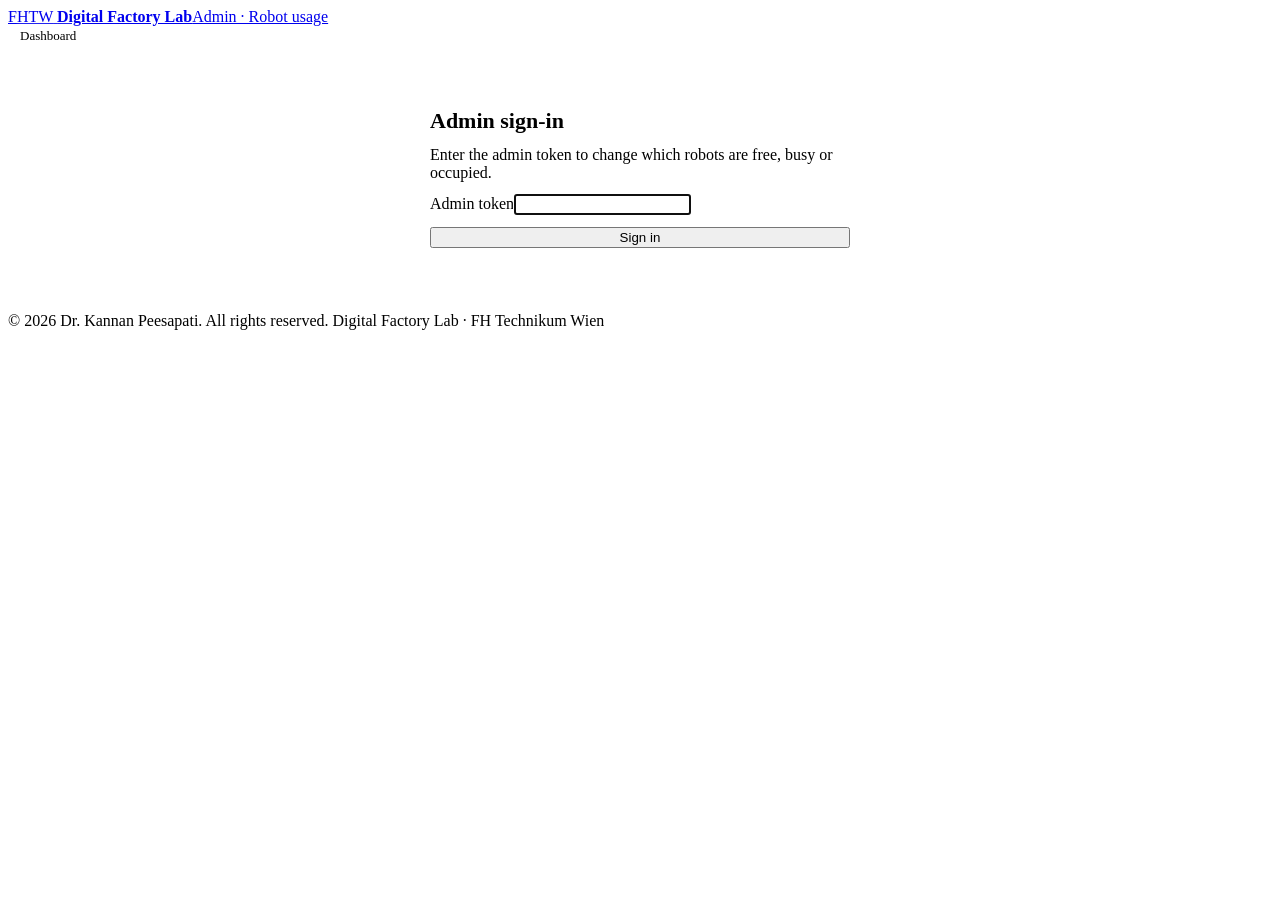
==== admin/index.html @ 3c0154a1 "Initial commit" ====
<!doctype html>
<html lang="en">
<head>
<meta charset="utf-8">
<meta name="viewport" content="width=device-width,initial-scale=1,viewport-fit=cover">
<meta name="robots" content="noindex">
<title>Robot Lab Admin</title>
<link rel="preconnect" href="https://fonts.googleapis.com">
<link rel="stylesheet" href="https://fonts.googleapis.com/css2?family=IBM+Plex+Sans:wght@400;500;600;700&family=IBM+Plex+Mono:wght@400;500&family=Roboto+Slab:wght@500;600;700&display=swap">
<link rel="stylesheet" href="/css/styles.css">
<link rel="stylesheet" href="admin.css">
</head>
<body>
<header class="top">
  <div class="wrap">
    <a class="logo" href="/" aria-label="Back to the dashboard">
      <span class="logo-mark"><img src="/assets/fhtw-logo.png" alt="FH Technikum Wien" onerror="this.replaceWith('FHTW')"></span>
      <span class="logo-text"><b>Digital Factory Lab</b><span>Admin · Robot usage</span></span>
    </a>
    <div class="top-right">
      <a class="admin-link" href="/">Dashboard</a>
      <button class="admin-link" id="logout" type="button" hidden>Sign out</button>
    </div>
  </div>
</header>

<main>
  <div class="wrap">

    <!-- Sign-in -->
    <section id="login" class="login-card" hidden>
      <h1>Admin sign-in</h1>
      <p>Enter the admin token to change which robots are free, busy or occupied.</p>
      <form id="loginForm">
        <label class="field" for="tokenIn">Admin token<input id="tokenIn" type="password" autocomplete="current-password" required></label>
        <p class="err" id="loginErr" hidden></p>
        <button class="btn primary" type="submit">Sign in</button>
      </form>
    </section>

    <!-- Panel -->
    <section id="panel" hidden>
      <div class="dev-banner" id="devBanner" hidden><strong>Development mode</strong><span>No admin token is needed. Start the server with <code>LAB_DEV_MODE=0</code> (or use Docker) to require it.</span></div>
      <div class="page-head">
        <div>
          <h1>Robot usage</h1>
          <p>Set each robot to Free, Busy (with the person using it) or Occupied. Changes appear on every dashboard within 5 seconds.</p>
        </div>
        <div class="head-actions">
          <button class="btn" id="resetAll" type="button">Set all to Free</button>
        </div>
      </div>

      <div class="confirm" id="confirm" hidden>
        <span>Set all robots to Free? This clears every person and note.</span>
        <button class="btn" id="confirmNo" type="button">Cancel</button>
        <button class="btn danger" id="confirmYes" type="button">Set all to Free</button>
      </div>

      <div class="summary" id="summary"></div>

      <div class="admin-table-wrap">
        <table class="admin-table">
          <thead>
            <tr><th>Robot</th><th>Status</th><th>Used by</th><th>Note / reason</th><th>Since</th><th></th></tr>
          </thead>
          <tbody id="rows"></tbody>
        </table>
      </div>
      <p class="toast" id="toast" role="status" aria-live="polite"></p>
    </section>

  </div>
</main>

<footer>
  <div class="wrap">
    <span>© 2026 Dr. Kannan Peesapati. All rights reserved.</span>
    <span>Digital Factory Lab · FH Technikum Wien</span>
  </div>
</footer>

<script src="/js/robots.js"></script>
<script src="admin.js"></script>
</body>
</html>
---- admin/admin.css ----
/* Admin panel – builds on ../frontend/css/styles.css tokens */
.admin-link{color:var(--brand-ink);background:rgba(255,255,255,.14);border:0;padding:5px 12px;border-radius:999px;text-decoration:none;font-size:13px}
.admin-link:hover{background:rgba(255,255,255,.24)}

.login-card{max-width:420px;margin:40px auto;background:var(--surface);border:1px solid var(--line);border-radius:10px;padding:24px;display:flex;flex-direction:column;gap:12px;box-shadow:var(--shadow)}
.login-card h1{margin:0;font-size:22px}
.login-card p{margin:0;color:var(--muted)}
.login-card form{display:flex;flex-direction:column;gap:12px}

.head-actions{display:flex;gap:8px}
.btn.danger{background:var(--occ);border-color:var(--occ);color:#fff}
.confirm{display:flex;align-items:center;gap:10px;flex-wrap:wrap;background:var(--occ-bg);border:1px solid var(--occ-line);border-radius:8px;padding:10px 14px;margin-bottom:16px;font-size:14px}
.confirm span{flex:1;min-width:200px}

.sum{cursor:default}

.admin-table-wrap{overflow-x:auto;background:var(--surface);border:1px solid var(--line);border-radius:8px}
.admin-table{border-collapse:collapse;width:100%;min-width:860px;font-size:14px}
.admin-table th{text-align:left;font-size:12px;text-transform:uppercase;letter-spacing:.06em;color:var(--muted);font-weight:600;padding:10px 12px;border-bottom:1px solid var(--line);background:var(--surface-2)}
.admin-table td{padding:10px 12px;border-bottom:1px solid var(--line);vertical-align:middle}
.admin-table tr:last-child td{border-bottom:0}
.admin-table tr.dirty td{background:var(--brand-soft)}
.rname b{display:block;font-weight:600}
.rname span{font-size:12px;color:var(--muted);font-family:var(--f-mono)}

.seg{display:inline-flex;border:1px solid var(--line);border-radius:6px;overflow:hidden}
.seg button{border:0;background:var(--surface);padding:6px 10px;font-size:13px;font-weight:600;color:var(--muted)}
.seg button+button{border-left:1px solid var(--line)}
.seg button.free[aria-pressed="true"]{background:var(--free-bg);color:var(--free)}
.seg button.use[aria-pressed="true"]{background:var(--use-bg);color:var(--use)}
.seg button.occ[aria-pressed="true"]{background:var(--occ-bg);color:var(--occ)}

.admin-table input{font:inherit;font-size:14px;width:100%;min-width:140px;padding:7px 9px;border:1px solid var(--line);border-radius:6px;background:var(--bg);color:var(--fg)}
.admin-table input:disabled{opacity:.45}
.admin-table input.bad{border-color:var(--occ)}
.since{font-size:12px;color:var(--muted);white-space:nowrap;font-variant-numeric:tabular-nums}
.row-save{white-space:nowrap}
.row-save .btn{padding:6px 12px;font-size:13px}

.toast{min-height:20px;font-size:13px;color:var(--muted);margin:12px 0 0}
.toast.err{color:var(--occ)}

.dev-banner{display:flex;gap:10px;flex-wrap:wrap;align-items:baseline;background:var(--use-bg);border:1px solid var(--use-line);color:var(--fg);border-radius:8px;padding:10px 14px;margin-bottom:16px;font-size:14px}
.dev-banner strong{color:var(--use)}
.dev-banner code{font-family:var(--f-mono);font-size:13px}
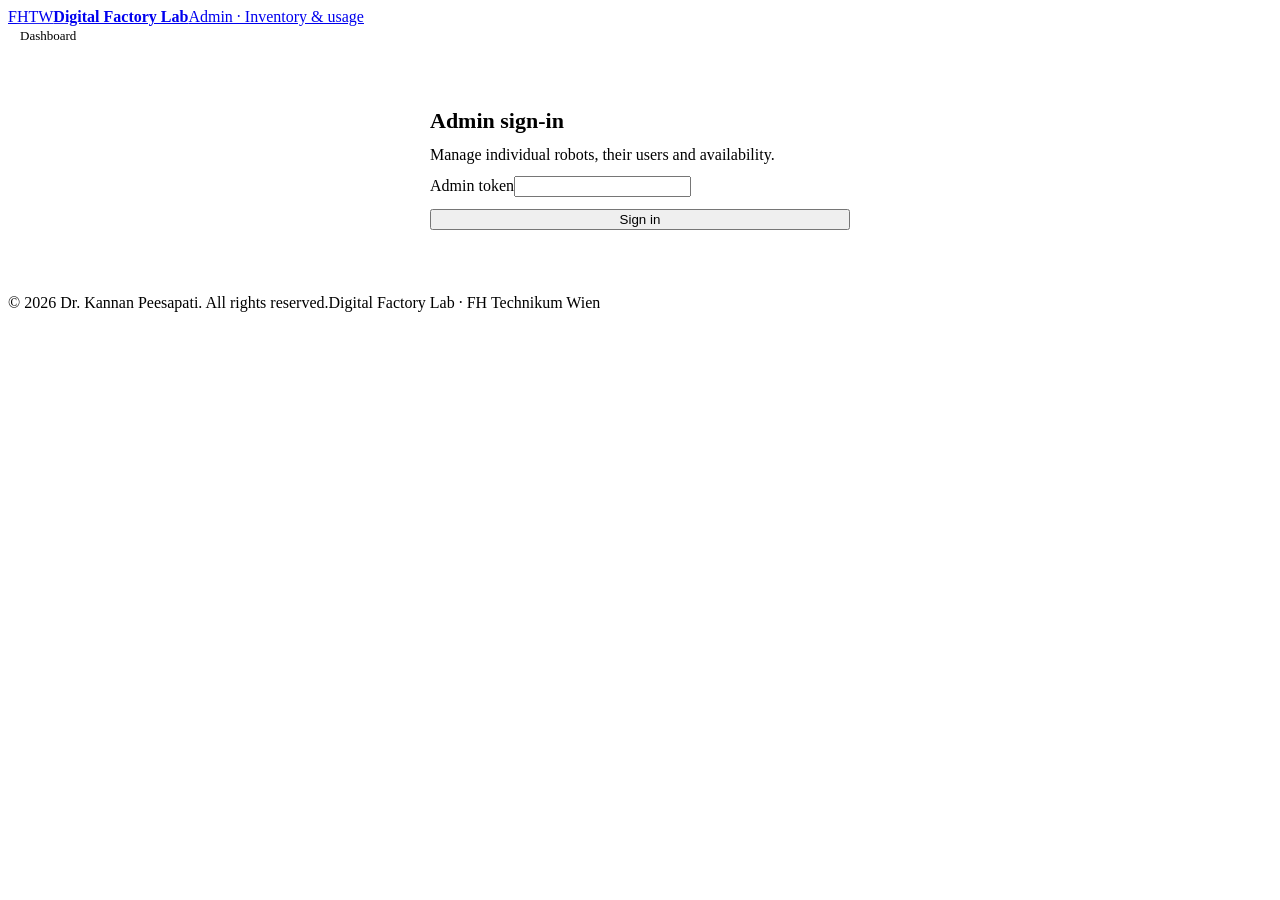
==== commit f8f57f84: "Add per-device inventory and student usage register" ====
--- a/admin/index.html
+++ b/admin/index.html
@@ -11,76 +11,32 @@
 <link rel="stylesheet" href="admin.css">
 </head>
 <body>
-<header class="top">
-  <div class="wrap">
-    <a class="logo" href="/" aria-label="Back to the dashboard">
-      <span class="logo-mark"><img src="/assets/fhtw-logo.png" alt="FH Technikum Wien" onerror="this.replaceWith('FHTW')"></span>
-      <span class="logo-text"><b>Digital Factory Lab</b><span>Admin · Robot usage</span></span>
-    </a>
-    <div class="top-right">
-      <a class="admin-link" href="/">Dashboard</a>
-      <button class="admin-link" id="logout" type="button" hidden>Sign out</button>
-    </div>
-  </div>
-</header>
-
-<main>
-  <div class="wrap">
-
-    <!-- Sign-in -->
-    <section id="login" class="login-card" hidden>
-      <h1>Admin sign-in</h1>
-      <p>Enter the admin token to change which robots are free, busy or occupied.</p>
-      <form id="loginForm">
-        <label class="field" for="tokenIn">Admin token<input id="tokenIn" type="password" autocomplete="current-password" required></label>
-        <p class="err" id="loginErr" hidden></p>
-        <button class="btn primary" type="submit">Sign in</button>
-      </form>
-    </section>
-
-    <!-- Panel -->
-    <section id="panel" hidden>
-      <div class="dev-banner" id="devBanner" hidden><strong>Development mode</strong><span>No admin token is needed. Start the server with <code>LAB_DEV_MODE=0</code> (or use Docker) to require it.</span></div>
-      <div class="page-head">
-        <div>
-          <h1>Robot usage</h1>
-          <p>Set each robot to Free, Busy (with the person using it) or Occupied. Changes appear on every dashboard within 5 seconds.</p>
-        </div>
-        <div class="head-actions">
-          <button class="btn" id="resetAll" type="button">Set all to Free</button>
-        </div>
-      </div>
-
-      <div class="confirm" id="confirm" hidden>
-        <span>Set all robots to Free? This clears every person and note.</span>
-        <button class="btn" id="confirmNo" type="button">Cancel</button>
-        <button class="btn danger" id="confirmYes" type="button">Set all to Free</button>
-      </div>
-
-      <div class="summary" id="summary"></div>
-
-      <div class="admin-table-wrap">
-        <table class="admin-table">
-          <thead>
-            <tr><th>Robot</th><th>Status</th><th>Used by</th><th>Note / reason</th><th>Since</th><th></th></tr>
-          </thead>
-          <tbody id="rows"></tbody>
-        </table>
-      </div>
-      <p class="toast" id="toast" role="status" aria-live="polite"></p>
-    </section>
-
-  </div>
-</main>
-
-<footer>
-  <div class="wrap">
-    <span>© 2026 Dr. Kannan Peesapati. All rights reserved.</span>
-    <span>Digital Factory Lab · FH Technikum Wien</span>
-  </div>
-</footer>
-
-<script src="/js/robots.js"></script>
+<header class="top"><div class="wrap">
+  <a class="logo" href="/" aria-label="Back to the dashboard"><span class="logo-mark"><img src="/assets/fhtw-logo.png" alt="FH Technikum Wien" onerror="this.replaceWith('FHTW')"></span><span class="logo-text"><b>Digital Factory Lab</b><span>Admin · Inventory &amp; usage</span></span></a>
+  <div class="top-right"><a class="admin-link" href="/">Dashboard</a><button class="admin-link" id="logout" type="button" hidden>Sign out</button></div>
+</div></header>
+<main><div class="wrap">
+  <section id="login" class="login-card" hidden>
+    <h1>Admin sign-in</h1><p>Manage individual robots, their users and availability.</p>
+    <form id="loginForm"><label class="field">Admin token<input id="tokenIn" type="password" autocomplete="current-password" required></label><p class="err" id="loginErr" role="alert" hidden></p><button class="btn primary" type="submit">Sign in</button></form>
+  </section>
+  <section id="panel" hidden>
+    <div class="dev-banner" id="devBanner" hidden><strong>Development mode</strong><span>No admin token is needed.</span></div>
+    <p class="note-bar connection-note" id="adminConnection" role="status" hidden>Server unavailable. Showing the last known inventory; editing is temporarily unavailable.</p>
+    <nav class="admin-tabs" aria-label="Administration">
+      <button type="button" class="btn" data-view="usage">Robot usage</button>
+      <button type="button" class="btn" data-view="models">Models</button>
+      <button type="button" class="btn" data-view="instances">Devices</button>
+      <button type="button" class="btn" data-view="people">People</button>
+      <button type="button" class="btn" data-view="imports">Imported assignments <span id="importCount"></span></button>
+    </nav>
+    <div id="adminView"><p>Loading the inventory…</p></div>
+    <p class="toast" id="toast" role="status" aria-live="polite"></p>
+  </section>
+</div></main>
+<footer><div class="wrap"><span>© 2026 Dr. Kannan Peesapati. All rights reserved.</span><span>Digital Factory Lab · FH Technikum Wien</span></div></footer>
+<div id="dlgHost"></div>
+<script src="/js/lab.js"></script>
 <script src="admin.js"></script>
 </body>
 </html>
--- a/admin/admin.css
+++ b/admin/admin.css
@@ -43,3 +43,15 @@
 .dev-banner{display:flex;gap:10px;flex-wrap:wrap;align-items:baseline;background:var(--use-bg);border:1px solid var(--use-line);color:var(--fg);border-radius:8px;padding:10px 14px;margin-bottom:16px;font-size:14px}
 .dev-banner strong{color:var(--use)}
 .dev-banner code{font-family:var(--f-mono);font-size:13px}
+
+.admin-tabs{display:flex;flex-wrap:wrap;gap:8px;margin:16px 0 24px}
+.admin-tabs button[aria-pressed="true"]{background:var(--brand);border-color:var(--brand);color:var(--brand-ink)}
+.admin-search{max-width:360px;margin-bottom:16px;font-size:13px}
+.admin-search input{min-width:0}
+.admin-table{min-width:760px}
+.admin-table td{overflow-wrap:anywhere;max-width:320px}
+.admin-table th:last-child,.admin-table td:last-child{white-space:nowrap}
+.review-label,.record-reference{display:block;font-size:11px;color:var(--muted);margin-top:5px}
+.legacy-entry{white-space:pre-wrap;overflow-wrap:anywhere;font:12px/1.5 var(--f-mono);margin:0;max-width:100%}
+.empty-state{padding:24px;background:var(--surface);border:1px solid var(--line);border-radius:8px}
+.toast{position:sticky;bottom:0;background:var(--bg);padding:8px 0}
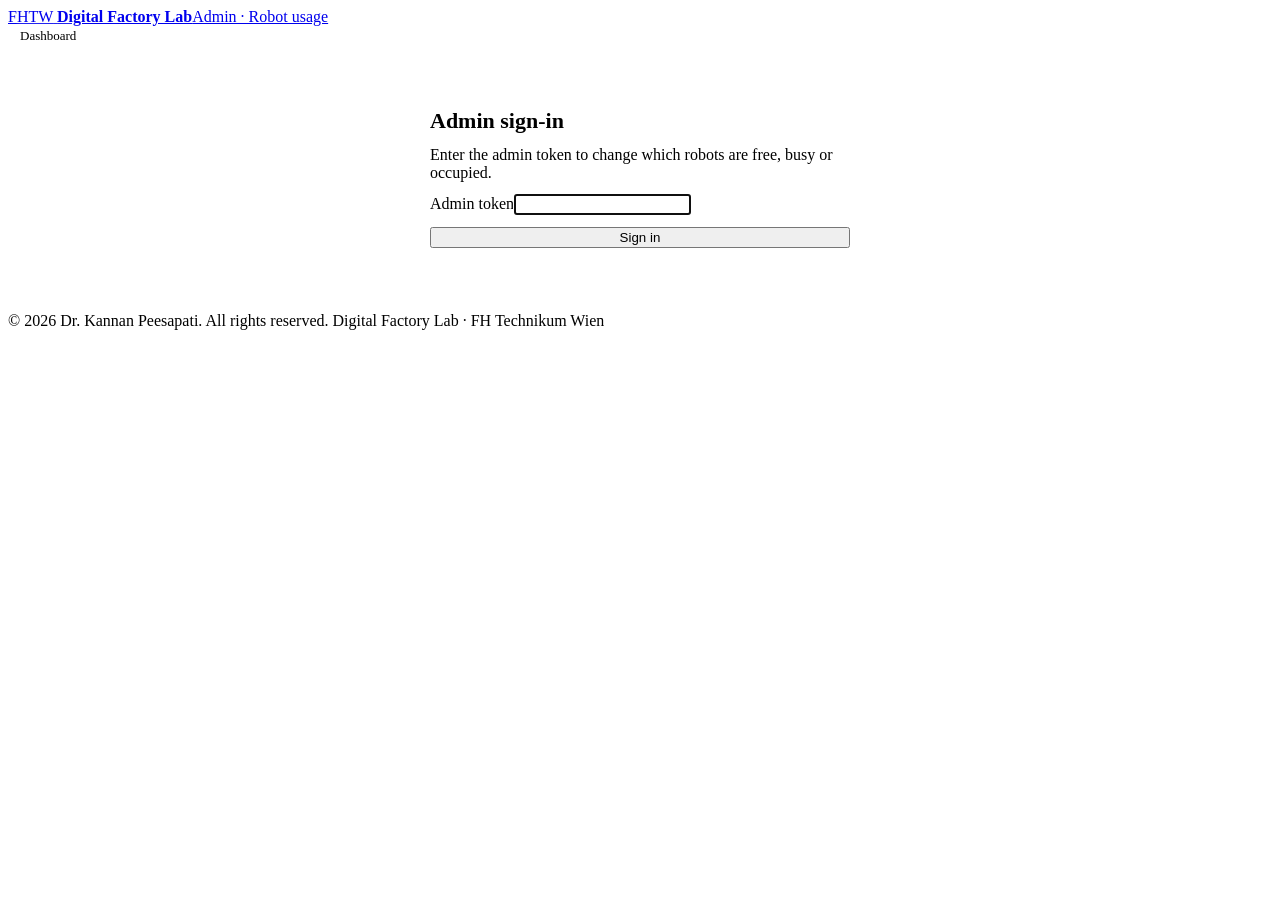
==== commit 95d0cf63: "Revert "Add per-device inventory and student usage register" This reverts commit f8f57f844077b70a4f0" ====
--- a/admin/index.html
+++ b/admin/index.html
@@ -11,32 +11,76 @@
 <link rel="stylesheet" href="admin.css">
 </head>
 <body>
-<header class="top"><div class="wrap">
-  <a class="logo" href="/" aria-label="Back to the dashboard"><span class="logo-mark"><img src="/assets/fhtw-logo.png" alt="FH Technikum Wien" onerror="this.replaceWith('FHTW')"></span><span class="logo-text"><b>Digital Factory Lab</b><span>Admin · Inventory &amp; usage</span></span></a>
-  <div class="top-right"><a class="admin-link" href="/">Dashboard</a><button class="admin-link" id="logout" type="button" hidden>Sign out</button></div>
-</div></header>
-<main><div class="wrap">
-  <section id="login" class="login-card" hidden>
-    <h1>Admin sign-in</h1><p>Manage individual robots, their users and availability.</p>
-    <form id="loginForm"><label class="field">Admin token<input id="tokenIn" type="password" autocomplete="current-password" required></label><p class="err" id="loginErr" role="alert" hidden></p><button class="btn primary" type="submit">Sign in</button></form>
-  </section>
-  <section id="panel" hidden>
-    <div class="dev-banner" id="devBanner" hidden><strong>Development mode</strong><span>No admin token is needed.</span></div>
-    <p class="note-bar connection-note" id="adminConnection" role="status" hidden>Server unavailable. Showing the last known inventory; editing is temporarily unavailable.</p>
-    <nav class="admin-tabs" aria-label="Administration">
-      <button type="button" class="btn" data-view="usage">Robot usage</button>
-      <button type="button" class="btn" data-view="models">Models</button>
-      <button type="button" class="btn" data-view="instances">Devices</button>
-      <button type="button" class="btn" data-view="people">People</button>
-      <button type="button" class="btn" data-view="imports">Imported assignments <span id="importCount"></span></button>
-    </nav>
-    <div id="adminView"><p>Loading the inventory…</p></div>
-    <p class="toast" id="toast" role="status" aria-live="polite"></p>
-  </section>
-</div></main>
-<footer><div class="wrap"><span>© 2026 Dr. Kannan Peesapati. All rights reserved.</span><span>Digital Factory Lab · FH Technikum Wien</span></div></footer>
-<div id="dlgHost"></div>
-<script src="/js/lab.js"></script>
+<header class="top">
+  <div class="wrap">
+    <a class="logo" href="/" aria-label="Back to the dashboard">
+      <span class="logo-mark"><img src="/assets/fhtw-logo.png" alt="FH Technikum Wien" onerror="this.replaceWith('FHTW')"></span>
+      <span class="logo-text"><b>Digital Factory Lab</b><span>Admin · Robot usage</span></span>
+    </a>
+    <div class="top-right">
+      <a class="admin-link" href="/">Dashboard</a>
+      <button class="admin-link" id="logout" type="button" hidden>Sign out</button>
+    </div>
+  </div>
+</header>
+
+<main>
+  <div class="wrap">
+
+    <!-- Sign-in -->
+    <section id="login" class="login-card" hidden>
+      <h1>Admin sign-in</h1>
+      <p>Enter the admin token to change which robots are free, busy or occupied.</p>
+      <form id="loginForm">
+        <label class="field" for="tokenIn">Admin token<input id="tokenIn" type="password" autocomplete="current-password" required></label>
+        <p class="err" id="loginErr" hidden></p>
+        <button class="btn primary" type="submit">Sign in</button>
+      </form>
+    </section>
+
+    <!-- Panel -->
+    <section id="panel" hidden>
+      <div class="dev-banner" id="devBanner" hidden><strong>Development mode</strong><span>No admin token is needed. Start the server with <code>LAB_DEV_MODE=0</code> (or use Docker) to require it.</span></div>
+      <div class="page-head">
+        <div>
+          <h1>Robot usage</h1>
+          <p>Set each robot to Free, Busy (with the person using it) or Occupied. Changes appear on every dashboard within 5 seconds.</p>
+        </div>
+        <div class="head-actions">
+          <button class="btn" id="resetAll" type="button">Set all to Free</button>
+        </div>
+      </div>
+
+      <div class="confirm" id="confirm" hidden>
+        <span>Set all robots to Free? This clears every person and note.</span>
+        <button class="btn" id="confirmNo" type="button">Cancel</button>
+        <button class="btn danger" id="confirmYes" type="button">Set all to Free</button>
+      </div>
+
+      <div class="summary" id="summary"></div>
+
+      <div class="admin-table-wrap">
+        <table class="admin-table">
+          <thead>
+            <tr><th>Robot</th><th>Status</th><th>Responsible Person</th> <th>Until</th><th>Note / reason</th><th>Since</th><th></th></tr>
+          </thead>
+          <tbody id="rows"></tbody>
+        </table>
+      </div>
+      <p class="toast" id="toast" role="status" aria-live="polite"></p>
+    </section>
+
+  </div>
+</main>
+
+<footer>
+  <div class="wrap">
+    <span>© 2026 Dr. Kannan Peesapati. All rights reserved.</span>
+    <span>Digital Factory Lab · FH Technikum Wien</span>
+  </div>
+</footer>
+
+<script src="/js/robots.js"></script>
 <script src="admin.js"></script>
 </body>
 </html>
--- a/admin/admin.css
+++ b/admin/admin.css
@@ -43,15 +43,3 @@
 .dev-banner{display:flex;gap:10px;flex-wrap:wrap;align-items:baseline;background:var(--use-bg);border:1px solid var(--use-line);color:var(--fg);border-radius:8px;padding:10px 14px;margin-bottom:16px;font-size:14px}
 .dev-banner strong{color:var(--use)}
 .dev-banner code{font-family:var(--f-mono);font-size:13px}
-
-.admin-tabs{display:flex;flex-wrap:wrap;gap:8px;margin:16px 0 24px}
-.admin-tabs button[aria-pressed="true"]{background:var(--brand);border-color:var(--brand);color:var(--brand-ink)}
-.admin-search{max-width:360px;margin-bottom:16px;font-size:13px}
-.admin-search input{min-width:0}
-.admin-table{min-width:760px}
-.admin-table td{overflow-wrap:anywhere;max-width:320px}
-.admin-table th:last-child,.admin-table td:last-child{white-space:nowrap}
-.review-label,.record-reference{display:block;font-size:11px;color:var(--muted);margin-top:5px}
-.legacy-entry{white-space:pre-wrap;overflow-wrap:anywhere;font:12px/1.5 var(--f-mono);margin:0;max-width:100%}
-.empty-state{padding:24px;background:var(--surface);border:1px solid var(--line);border-radius:8px}
-.toast{position:sticky;bottom:0;background:var(--bg);padding:8px 0}
